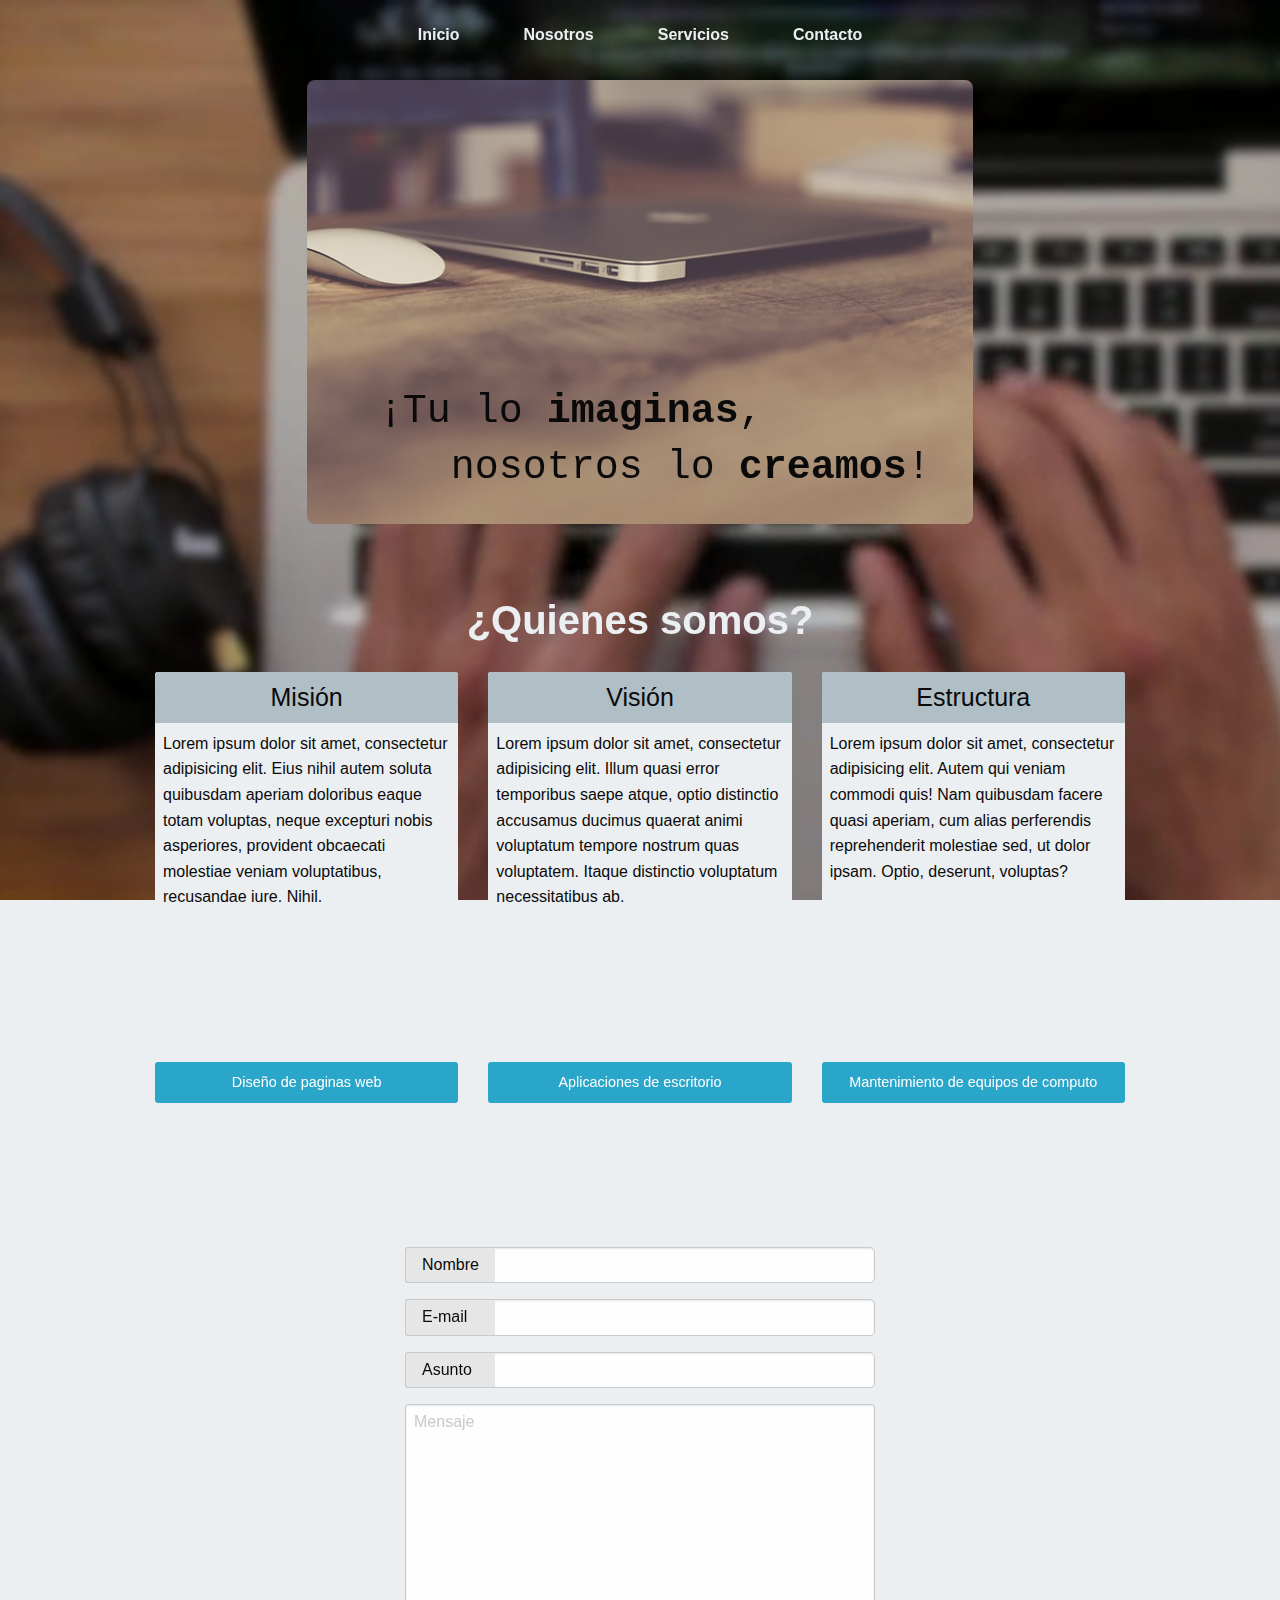
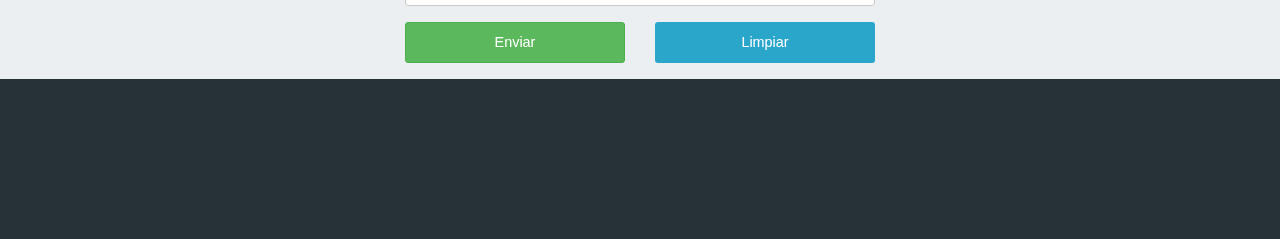
==== index.html @ 0b49b524 "Primer commit" ====
<!DOCTYPE html>
<html class="no-js" lang="en" dir="ltr">

   <head>
      <meta charset="utf-8">
      <meta http-equiv="x-ua-compatible" content="ie=edge">
      <meta name="viewport" content="width=device-width, initial-scale=1.0">

      <title>D'TIC</title>

      <link rel="stylesheet" href="css/foundation.css">
      <link rel="stylesheet" href="css/jquery-ui.css">
      <link rel="stylesheet" href="css/app.css">
   </head>

   <body>
      <div class="off-canvas-wrapper">
         <div class="off-canvas position-left" id="menu-movil" data-off-canvas data-transition="overlap">
            <button class="close-button" type="button" data-close>
               <span aria-hidden="true">&times;</span>
            </button>

            <h4>MENU</h4>

            <ul class="menu vertical" data-magellan>
               <li><a href="#imagen-principal">Inicio</a></li>
               <li><a href="#nosotros">Nosotros</a></li>
               <li><a href="#servicios">Servicios</a></li> 
               <li><a href="#contacto">Contacto</a></li>
            </ul>

            <h4>REDES SOCIALES</h4>

            <h4>DATOS DE CONTACTO</h4>
         </div>

         <div class="off-canvas-content" data-off-canvas-content>
            <div class="title-bar fixed" data-responsive-toggle="menu-desktop" data-hide-for="medium">
               <button class="menu-icon" type="button" data-open="menu-movil"></button>

               <div class="title-bar-title">D'TIC</div>
            </div>

            <video class="show-for-large" playsinline autoplay muted loop>
               <source src="videos/notebook.mp4" type="video/mp4" />
            </video>

            <nav id="menu-desktop" class="row expanded">
               <div class="medium-12">
                  <ul class="menu align-center" data-magellan>
                     <li><a href="#imagen-principal">Inicio</a></li>
                     <li><a href="#nosotros">Nosotros</a></li>
                     <li><a href="#servicios">Servicios</a></li> 
                     <li><a href="#contacto">Contacto</a></li>
                  </ul>
               </div>
            </nav>

            <section>
               <article id="imagen-principal" class="row" data-magellan-target="imagen-principal">
                  <div class="medium-12 large-8 large-offset-2">
                     <img src="imagenes/apple.jpg" width="100%" class="primera-imagen" />

                     <h2 style="margin-top: -3.5em;">
                        <pre>
   ¡Tu lo <b>imaginas</b>,
      nosotros lo <b>creamos</b>!
                        </pre>
                     </h2>
                  </div>
               </article>

               <div class="row" style="margin-top: 2em; margin-bottom: 1em;">
                  <div class="small-12 column text-center">
                     <h2 id="nosotros" class="subtitulo" data-magellan-target="nosotros">
                        ¿Quienes somos?
                     </h2>
                  </div>
               </div>

               <article class="row" data-equalizer>
                  <div class="small-12 medium-4 column">
                     <div class="card" data-equalizer-watch>
                        <div class="card-divider text-center">
                           <h4>Misión</h4>
                        </div>

                        <div class="card-section">
                           <p>
                              Lorem ipsum dolor sit amet, consectetur adipisicing elit. Eius nihil autem soluta quibusdam aperiam doloribus eaque totam voluptas, neque excepturi nobis asperiores, provident obcaecati molestiae veniam voluptatibus, recusandae iure. Nihil.
                           </p>
                        </div>
                     </div>
                  </div>

                  <div class="small-12 medium-4 column">
                     <div class="card" data-equalizer-watch>
                        <div class="card-divider text-center">
                           <h4>Visión</h4>
                        </div>

                        <div class="card-section">
                           <p>
                              Lorem ipsum dolor sit amet, consectetur adipisicing elit. Illum quasi error temporibus saepe atque, optio distinctio accusamus ducimus quaerat animi voluptatum tempore nostrum quas voluptatem. Itaque distinctio voluptatum necessitatibus ab.
                           </p>
                        </div>
                     </div>
                  </div>

                  <div class="small-12 medium-4 column">
                     <div class="card" data-equalizer-watch>
                        <div class="card-divider text-center">
                           <h4>Estructura</h4>
                        </div>

                        <div class="card-section">
                           <p>
                              Lorem ipsum dolor sit amet, consectetur adipisicing elit. Autem qui veniam commodi quis! Nam quibusdam facere quasi aperiam, cum alias perferendis reprehenderit molestiae sed, ut dolor ipsam. Optio, deserunt, voluptas?
                           </p>
                        </div>
                     </div>
                  </div>
               </article>

               <div class="row" style="margin-top: 3em; margin-bottom: 1em;">
                  <div class="small-12 column text-center">
                     <h2 id="servicios" class="subtitulo" data-magellan-target="servicios">
                        Servicios
                     </h2>
                  </div>
               </div>

               <article class="row" data-equalizer>
                  <div class="small-12 show-for-small-only column">
                     <ul class="accordion" data-accordion data-allow-all-closed="true"f>
                        <li class="accordion-item" data-accordion-item>
                           <a class="accordion-title">Diseño de paginas web</a>

                           <div class="accordion-content" data-tab-content>
                              Lorem ipsum dolor sit amet, consectetur adipisicing elit. Non cum incidunt totam placeat consectetur accusantium suscipit laudantium, veritatis, rerum, delectus nostrum velit, consequuntur voluptatem pariatur beatae dolorem at error modi.
                           </div>
                        </li>

                        <li class="accordion-item" data-accordion-item>
                           <a class="accordion-title">Aplicaciones de escritorio</a>

                           <div class="accordion-content" data-tab-content>
                              Lorem ipsum dolor sit amet, consectetur adipisicing elit. Sit ex iusto omnis pariatur veniam perferendis, voluptas, mollitia aut suscipit nisi, facilis nulla voluptatem optio. Pariatur maxime esse repellat officia sapiente!
                           </div>
                        </li>

                        <li class="accordion-item" data-accordion-item>
                           <a class="accordion-title">Mantenimiento de equipos de computo</a>

                           <div class="accordion-content" data-tab-content>
                              Lorem ipsum dolor sit amet, consectetur adipisicing elit. Expedita modi quas itaque tempore distinctio, quam quasi quis facere ratione consequatur laboriosam molestias odit sapiente odio mollitia dicta, sunt at harum.
                           </div>
                        </li>
                     </ul>
                  </div>

                  <div class="medium-4 show-for-medium column">
                     <button class="button info expanded" type="button" data-equalizer-watch data-open="diseno-paginas-web">
                        Diseño de paginas web
                     </button>
                  </div>

                  <div class="medium-4 show-for-medium column">
                     <button class="button info expanded" type="button" data-equalizer-watch data-open="aplicaciones-escritorio">
                        Aplicaciones de escritorio
                     </button>
                  </div>

                  <div class="medium-4 show-for-medium column">
                     <button class="button info expanded" type="button" data-equalizer-watch data-open="mantenimiento-equipos-computo">
                        Mantenimiento de equipos de computo
                     </button>
                  </div>
               </article>

               <div class="reveal" id="diseno-paginas-web" data-reveal data-animation-in="fade-in" data-animation-out="fade-out">
                  <h3>Diseño de paginas web</h3>
                  
                  <p>
                     Lorem ipsum dolor sit amet, consectetur adipisicing elit. Nulla magni amet similique. Cum explicabo inventore id nesciunt quidem laudantium minus tempore error repellendus, magni voluptatibus dignissimos eum consectetur at minima?
                  </p>
                  
                  <button class="close-button" data-close aria-label="Close modal" type="button">
                     <span aria-hidden="true">&times;</span>
                  </button>
               </div>

               <div class="reveal" id="aplicaciones-escritorio" data-reveal data-animation-in="fade-in" data-animation-out="fade-out">
                  <h3>Aplicaciones de escritorio</h3>
                  
                  <p>
                     Lorem ipsum dolor sit amet, consectetur adipisicing elit. Nulla magni amet similique. Cum explicabo inventore id nesciunt quidem laudantium minus tempore error repellendus, magni voluptatibus dignissimos eum consectetur at minima?
                  </p>
                  
                  <button class="close-button" data-close aria-label="Close modal" type="button">
                     <span aria-hidden="true">&times;</span>
                  </button>
               </div>

               <div class="reveal" id="mantenimiento-equipos-computo" data-reveal data-animation-in="fade-in" data-animation-out="fade-out">
                  <h3>Mantenimiento de equipos de computo</h3>
                  
                  <p>
                     Lorem ipsum dolor sit amet, consectetur adipisicing elit. Nulla magni amet similique. Cum explicabo inventore id nesciunt quidem laudantium minus tempore error repellendus, magni voluptatibus dignissimos eum consectetur at minima?
                  </p>
                  
                  <button class="close-button" data-close aria-label="Close modal" type="button">
                     <span aria-hidden="true">&times;</span>
                  </button>
               </div>

               <div class="row" style="margin-top: 3em; margin-bottom: 1em;">
                  <div class="small-12 column text-center">
                     <h2 id="contacto" class="subtitulo" data-magellan-target="contacto">
                        Contacto
                     </h2>
                  </div>
               </div>

               <article class="row">
                  <div class="small-12 medium-8 medium-offset-2 large-6 large-offset-3 column">
                     <form id="formulario-contacto">
                        <div class="input-group">
                           <span class="input-group-label">Nombre</span>
                           <input class="input-group-field" type="text" required="true">
                        </div>

                        <div class="input-group">
                           <span class="input-group-label">E-mail</span>
                           <input class="input-group-field" type="email" required="true">
                        </div>

                        <div class="input-group">
                           <span class="input-group-label">Asunto</span>
                           <input class="input-group-field" type="text" required="true">
                        </div>

                        <textarea cols="30" rows="10" placeholder="Mensaje" style="resize: none;"></textarea>

                        <div class="row">
                           <div class="small-6 column">
                              <button id="enviar" type="submit" class="button btn-success expanded">Enviar</button>
                           </div>

                           <div class="small-6 column">
                              <button id="limpiar" type="button" class="button info expanded">Limpiar</button>
                           </div>
                        </div>
                     </form>
                  </div>
               </article>
            </section>

            <footer class="row expanded show-for-medium">
               <div class="medium-12 column" style="height: 10rem; background-color: #263238;"></div>
            </footer>
         </div>
      </div>

      <script src="js/vendor/jquery.js"></script>
      <script src="js/vendor/what-input.js"></script>
      <script src="js/vendor/foundation.js"></script>
      <script src="js/jquery-ui.js"></script>
      <script src="js/app.js"></script>
   </body>

</html>
---- css/app.css ----
/* Generales */
/********************************/
body {
	background-color: #ECEFF1;
}
/********************************/


/* Video de fondo */
/**********************/
video {
    background-size: cover;
    top: 0;
    right: 0;
    bottom: 0;
    left: 0;
    width: auto;
    height: auto;
    min-height: 100%;
    min-width: 100%;
    position: fixed;
    z-index: -100;
}
/**********************/


/* Barra de navegación responsive */
/******************************/
.title-bar {
	background-color: #263238;
	position: fixed;
	padding: 0.3rem;
	width: 100%;
	z-index: 2;
}

.title-bar-title {
	margin-left: 0.3rem;
}
/******************************/


/* Menu para moviles */
/********************************/
#menu-movil {
	background-color: #607D8B;
	color: #FFFFFF;
}

#menu-movil .close-button {
	color: #FFFFFF;
}

#menu-movil h4 {
	font-weight: bold;
	color: #455A64;
	padding: 1rem 1rem 0 1rem;
}

#menu-movil a {
	text-decoration: none;
	color: #FFFFFF;
}

#menu-movil li {
	color: #ECEFF1;
}

#menu-movil li:hover {
	background-color: #78909C;
}
/********************************/


/* Menu para tablets y desktops */
/*************************************************/
#menu-desktop {
	margin-bottom: 5rem;
}

#menu-desktop li {
	margin: 1rem;
	border-radius: 0.2rem;
	background-color: rgba(96, 125, 139, 0);

	transition: 0.5s;
}

#menu-desktop li:hover {
	background-color: rgba(38, 50, 56, 0.6);
}

#menu-desktop a {
	text-decoration: none;
	color: #ECEFF1;
	font-weight: bold;
}

#menu-desktop > div > ul {
	position: fixed;
}
/*************************************************/

.primera-imagen {
	border-radius: 0.5rem;
}


/* Todos los subtitulos de la pagina */
/*******************/
.subtitulo {
	color: #ECEFF1;
	font-weight: bold;
}
/*******************/


/* Estilos segun el tamaño de la pantalla */
/*****************************************************************/
/* Small only */
@media screen and (max-width: 39.9375em) {}

/* Medium and up */
@media screen and (min-width: 40em) {}

/* Medium only */
@media screen and (min-width: 40em) and (max-width: 63.9375em) {
	#menu-desktop {
		position: fixed;
	}
}

/* Large and up */
@media screen and (min-width: 64em) {
	#imagen-principal {
		margin-top: 3rem;
	}

	.input-group-label {
		position: relative;
	}

	.input-group-field {
		margin-left: -5.6rem;
	}
}

/* Large only */
@media screen and (min-width: 64em) and (max-width: 74.9375em) {}

/* Menor o igual a tablet */
@media screen and (max-width: 1023px) {
	.subtitulo {
		color: #263238;
	}

	.primera-imagen {
		border-radius: 0;
	}

	.card > :last-child {
		background-color: transparent;
	}

	.input-group-label {
		position: absolute;
	}
}
/*****************************************************************/


/* Cards */
/*********************************/
.card {
	border: none;
}

.card-divider {
	background-color: #B0BEC5;
	padding: 0.5rem;
}

.card > :last-child {
	background-color: #ECEFF1;
	padding: 0.5rem;
}
/*********************************/


/* Accordion */
/**********************************/
.accordion-title {
	border: none;
    background-color: #B0BEC5;
    color: #263238;
    padding: 1rem;
    border-bottom: 0.5rem solid #ECEFF1;

    transition: 0.5s;
}

a.accordion-title {
	text-decoration: none;
}

.accordion-title:hover {
	color: #263238;
	background-color: #90A4AE;
}

.accordion-title:focus,
.accordion-title:active {
	color: #263238;
	background-color: #B0BEC5;
}

.accordion-content {
	background-color: #ECEFF1;
	border: none;
	padding: 0.5rem;
}
/**********************************/

/* Formulario de contacto */
/*******************************/
.input-group-label {
	border-radius: 5px;
	width: 5.6rem;
	padding: 0.32rem 1rem;
}

.input-group-field {
	border-radius: 5px;
}

.btn-success {
    color: #fff;
    background-color: #5cb85c;
    border-color: #4cae4c;
}

.btn-success:hover {
    color: #fff;
    background-color: #449d44;
    border-color: #398439;
}
/*******************************/
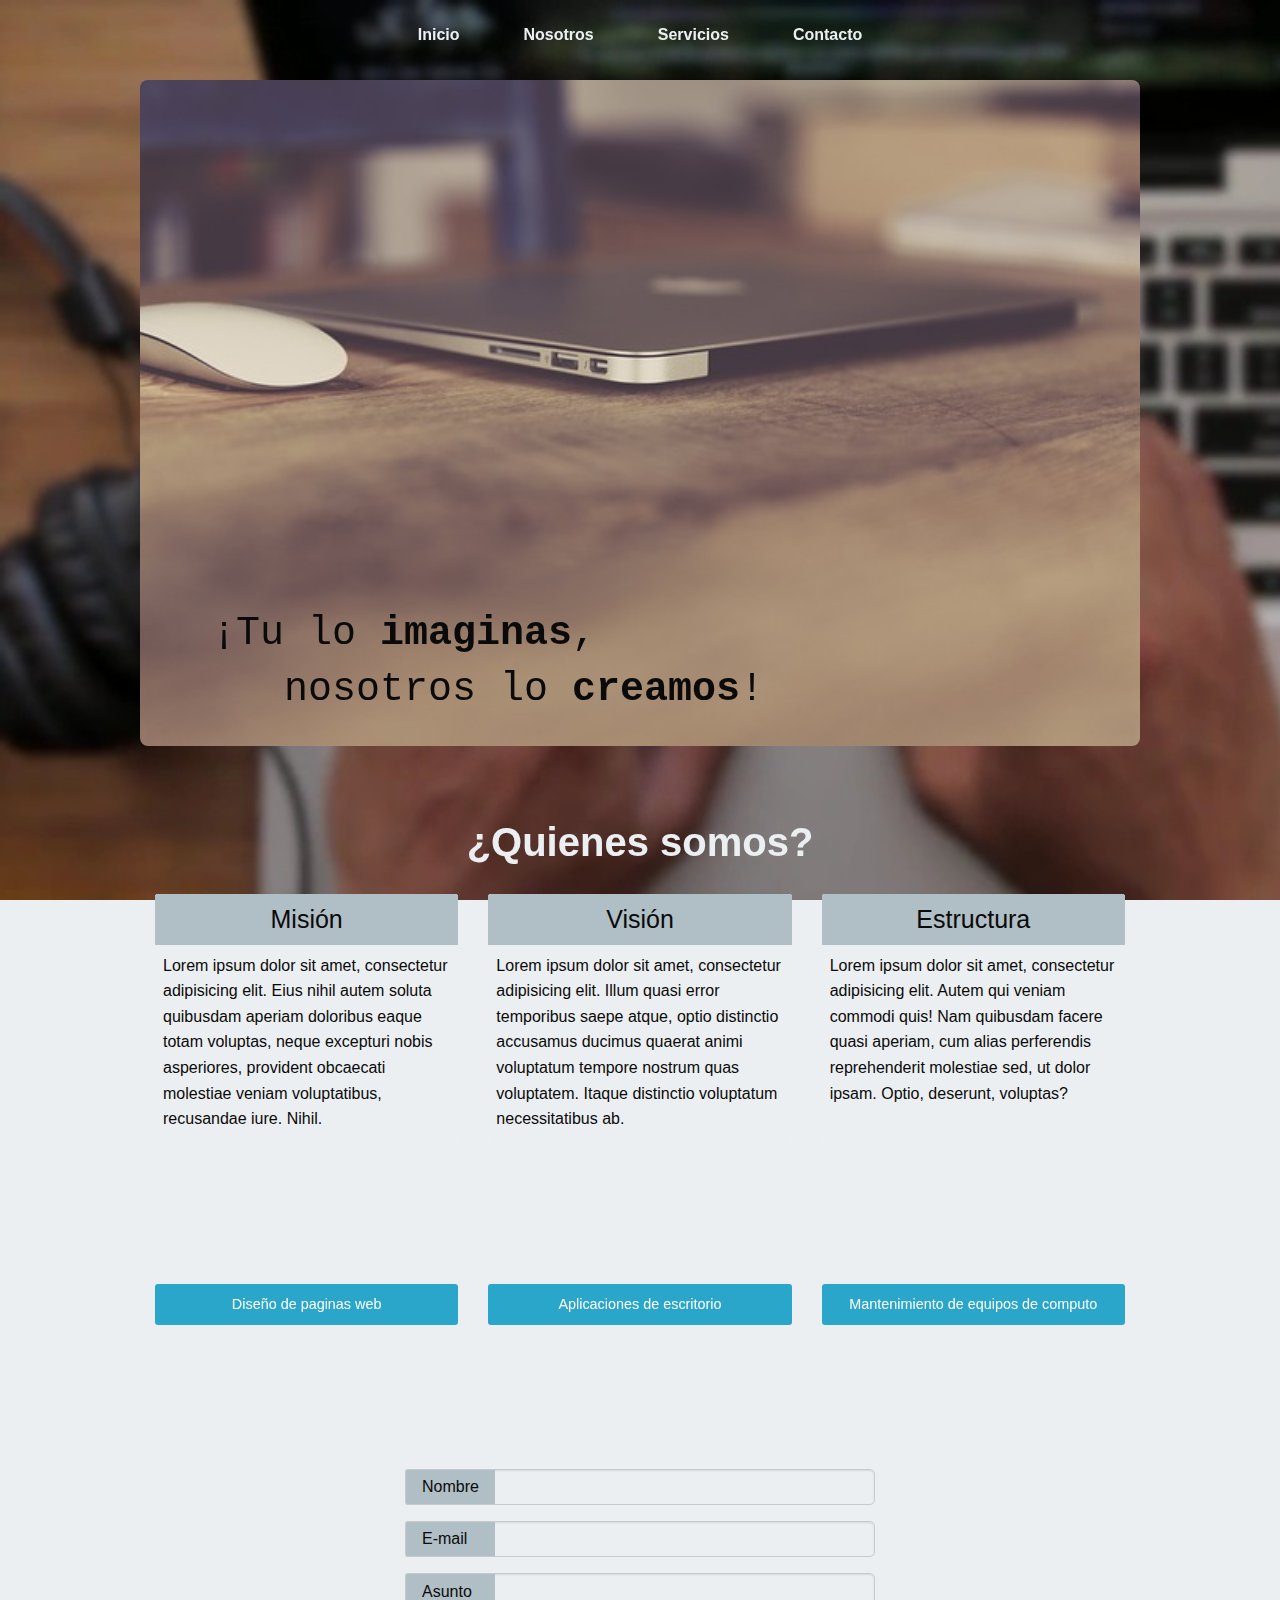
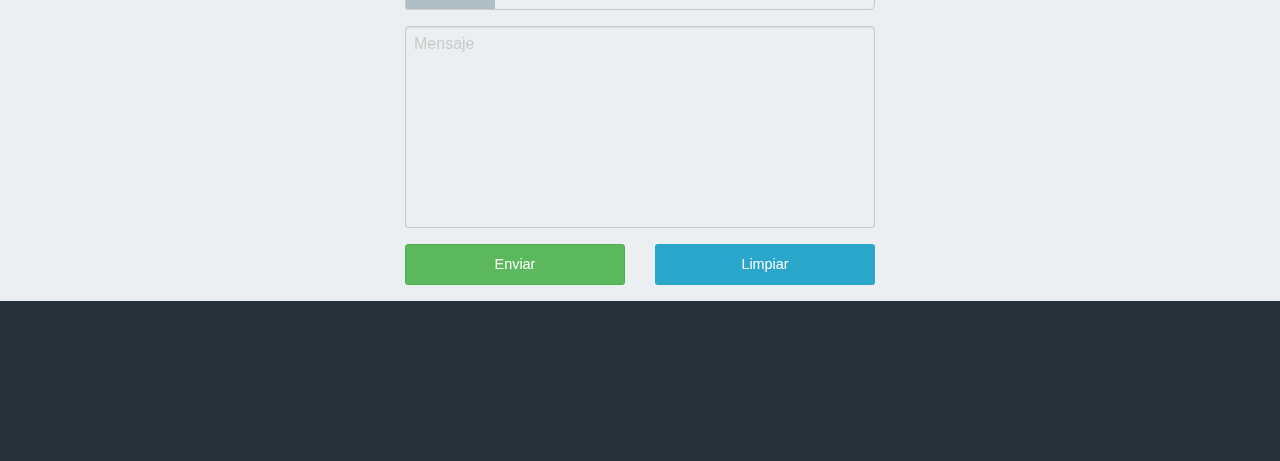
==== commit d85595cc: "Modificacion imagen principal" ====
--- a/index.html
+++ b/index.html
@@ -58,7 +58,7 @@
 
             <section>
                <article id="imagen-principal" class="row" data-magellan-target="imagen-principal">
-                  <div class="medium-12 large-8 large-offset-2">
+                  <div class="medium-12">
                      <img src="imagenes/apple.jpg" width="100%" class="primera-imagen" />
 
                      <h2 style="margin-top: -3.5em;">
--- a/css/app.css
+++ b/css/app.css
@@ -31,7 +31,6 @@
 	position: fixed;
 	padding: 0.3rem;
 	width: 100%;
-	z-index: 2;
 }
 
 .title-bar-title {
@@ -142,6 +141,11 @@
 
 	.input-group-field {
 		margin-left: -5.6rem;
+		background-color: #ECEFF1;
+	}
+
+	textarea {
+		background-color: #ECEFF1;
 	}
 }
 
@@ -227,6 +231,7 @@
 	border-radius: 5px;
 	width: 5.6rem;
 	padding: 0.32rem 1rem;
+	background-color: #B0BEC5;
 }
 
 .input-group-field {
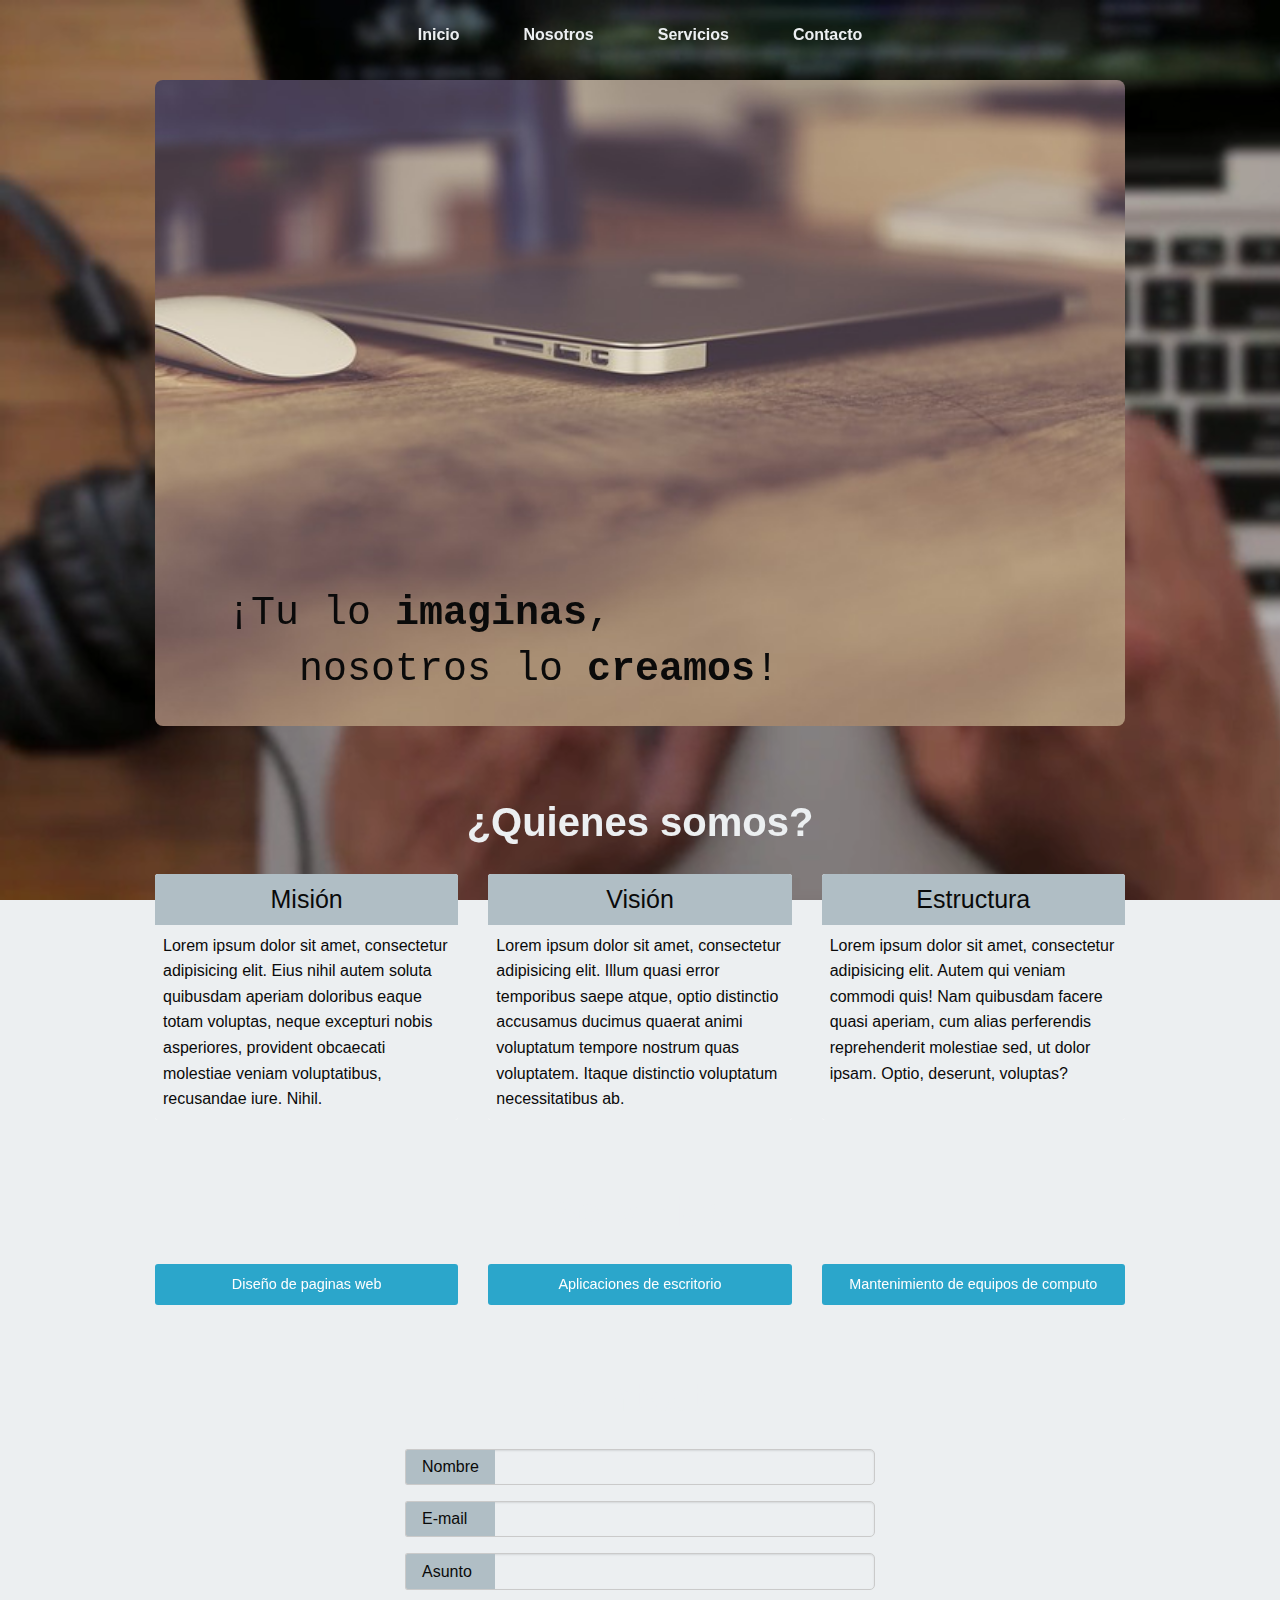
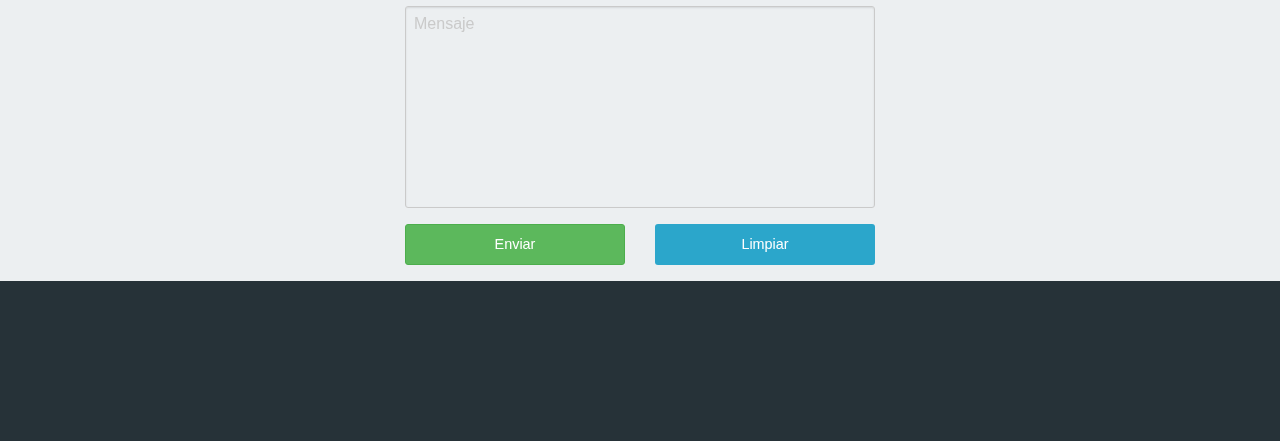
==== commit fe592be8: "segunda modificacion imagen principal" ====
--- a/index.html
+++ b/index.html
@@ -58,7 +58,7 @@
 
             <section>
                <article id="imagen-principal" class="row" data-magellan-target="imagen-principal">
-                  <div class="medium-12">
+                  <div class="medium-12 column">
                      <img src="imagenes/apple.jpg" width="100%" class="primera-imagen" />
 
                      <h2 style="margin-top: -3.5em;">
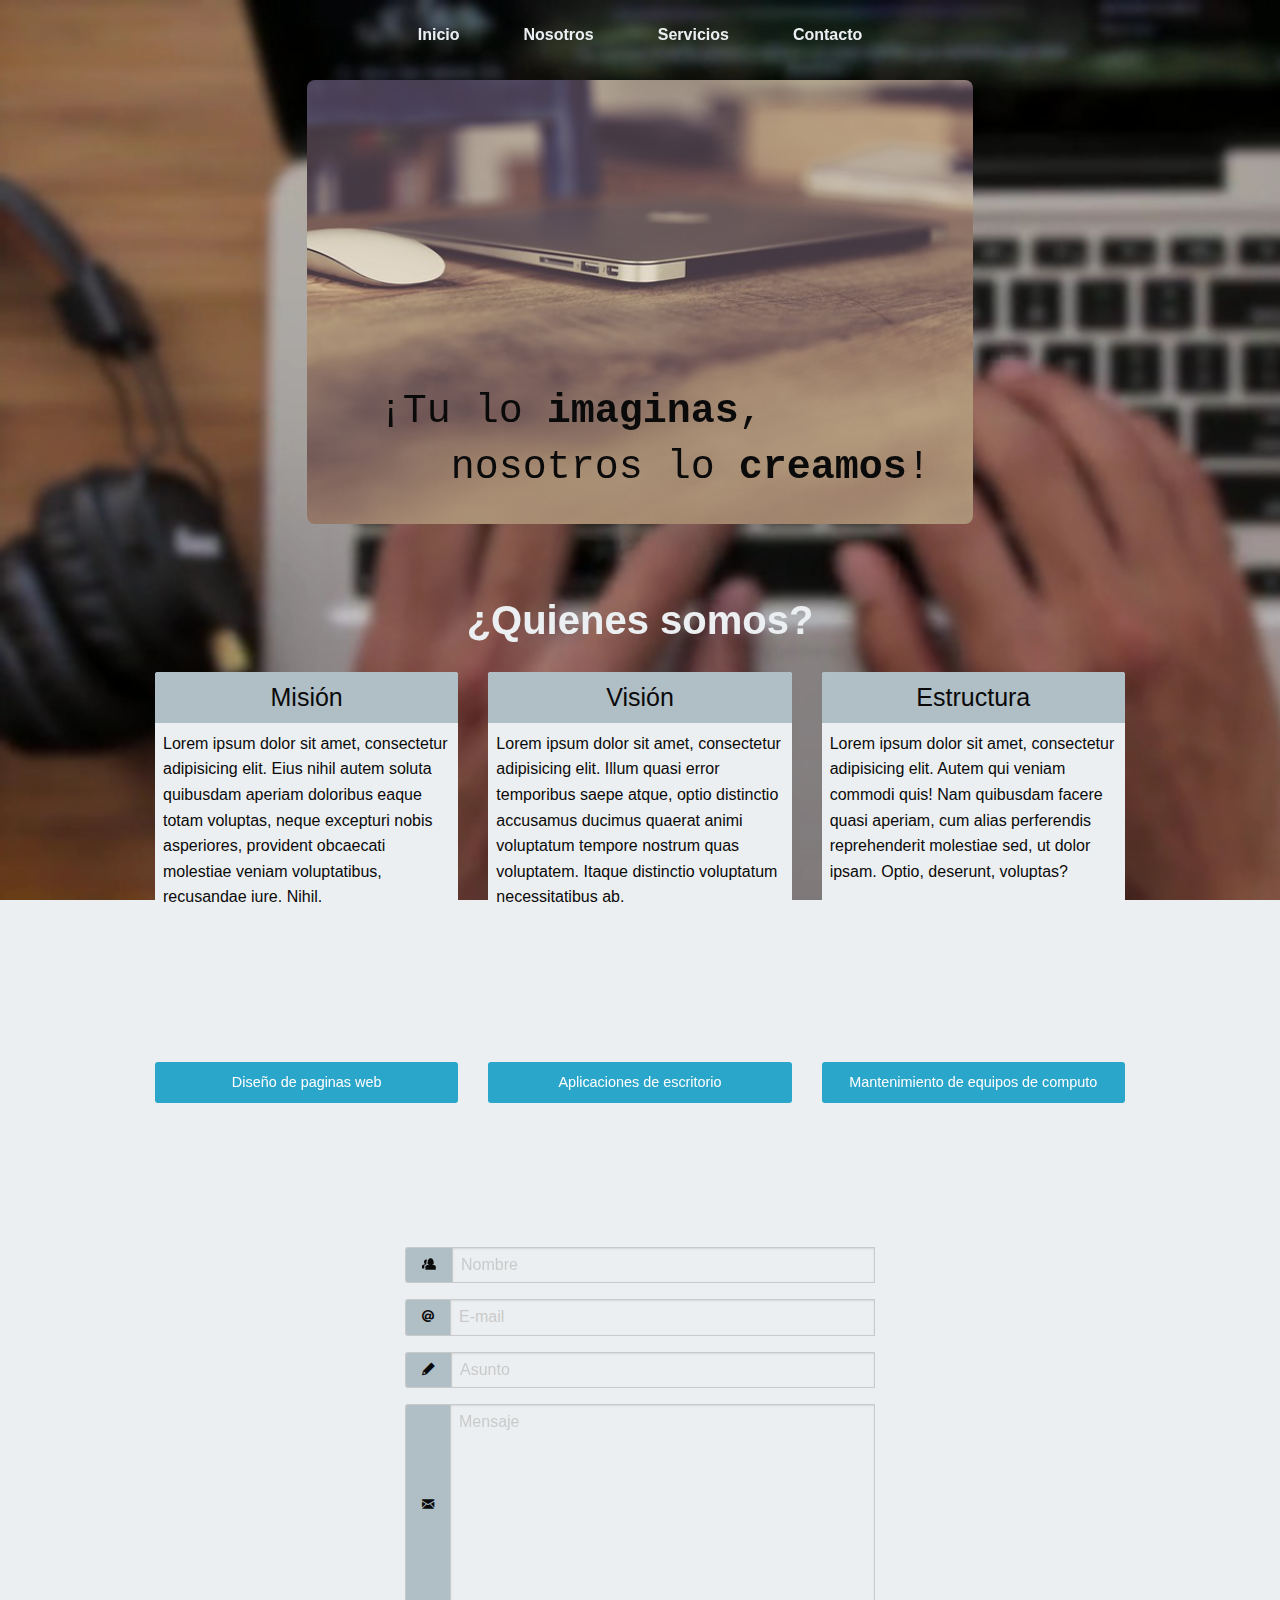
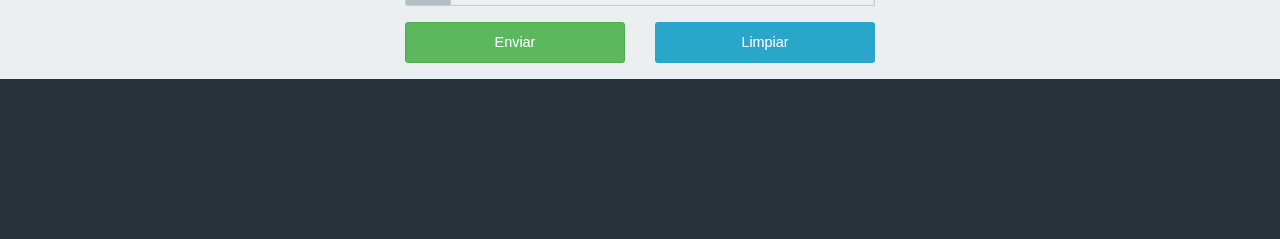
==== commit d4f90d82: "Modificacion formulario contacto" ====
--- a/index.html
+++ b/index.html
@@ -11,6 +11,7 @@
       <link rel="stylesheet" href="css/foundation.css">
       <link rel="stylesheet" href="css/jquery-ui.css">
       <link rel="stylesheet" href="css/app.css">
+      <link rel="stylesheet" href="foundation-icons/foundation-icons.css">
    </head>
 
    <body>
@@ -58,7 +59,7 @@
 
             <section>
                <article id="imagen-principal" class="row" data-magellan-target="imagen-principal">
-                  <div class="medium-12 column">
+                  <div class="medium-12 large-8 large-offset-2">
                      <img src="imagenes/apple.jpg" width="100%" class="primera-imagen" />
 
                      <h2 style="margin-top: -3.5em;">
@@ -225,6 +226,7 @@
                <article class="row">
                   <div class="small-12 medium-8 medium-offset-2 large-6 large-offset-3 column">
                      <form id="formulario-contacto">
+                        <!--
                         <div class="input-group">
                            <span class="input-group-label">Nombre</span>
                            <input class="input-group-field" type="text" required="true">
@@ -241,6 +243,41 @@
                         </div>
 
                         <textarea cols="30" rows="10" placeholder="Mensaje" style="resize: none;"></textarea>
+                        -->
+
+                        <div class="input-group">
+                           <span class="input-group-label">
+                              <i class="fi-torsos-female-male"></i>
+                           </span>
+                           <input class="input-group-field" type="text" placeholder="Nombre" required="true">
+                        </div>
+
+                        <div class="input-group">
+                           <span class="input-group-label">
+                              <i class="fi-at-sign"></i>
+                           </span>
+                           <input class="input-group-field" type="email" placeholder="E-mail" required="true">
+                        </div>
+
+                        <div class="input-group">
+                           <span class="input-group-label">
+                              <i class="fi-pencil"></i>
+                           </span>
+                           <input class="input-group-field" type="text" placeholder="Asunto" required="true">
+                        </div>
+
+                        <div class="input-group">
+                           <span class="input-group-label">
+                              <i class="fi-mail"></i>
+                           </span>
+                           <textarea
+                              cols="30"
+                              rows="10"
+                              class="input-group-field"
+                              placeholder="Mensaje"
+                              required="true"
+                              style="resize: none;"></textarea>
+                        </div>
 
                         <div class="row">
                            <div class="small-6 column">
--- a/css/app.css
+++ b/css/app.css
@@ -31,6 +31,7 @@
 	position: fixed;
 	padding: 0.3rem;
 	width: 100%;
+	z-index: 100;
 }
 
 .title-bar-title {
@@ -75,6 +76,7 @@
 /*************************************************/
 #menu-desktop {
 	margin-bottom: 5rem;
+	z-index: 100;
 }
 
 #menu-desktop li {
@@ -135,16 +137,7 @@
 		margin-top: 3rem;
 	}
 
-	.input-group-label {
-		position: relative;
-	}
-
 	.input-group-field {
-		margin-left: -5.6rem;
-		background-color: #ECEFF1;
-	}
-
-	textarea {
 		background-color: #ECEFF1;
 	}
 }
@@ -164,10 +157,6 @@
 
 	.card > :last-child {
 		background-color: transparent;
-	}
-
-	.input-group-label {
-		position: absolute;
 	}
 }
 /*****************************************************************/
@@ -228,14 +217,7 @@
 /* Formulario de contacto */
 /*******************************/
 .input-group-label {
-	border-radius: 5px;
-	width: 5.6rem;
-	padding: 0.32rem 1rem;
 	background-color: #B0BEC5;
-}
-
-.input-group-field {
-	border-radius: 5px;
 }
 
 .btn-success {
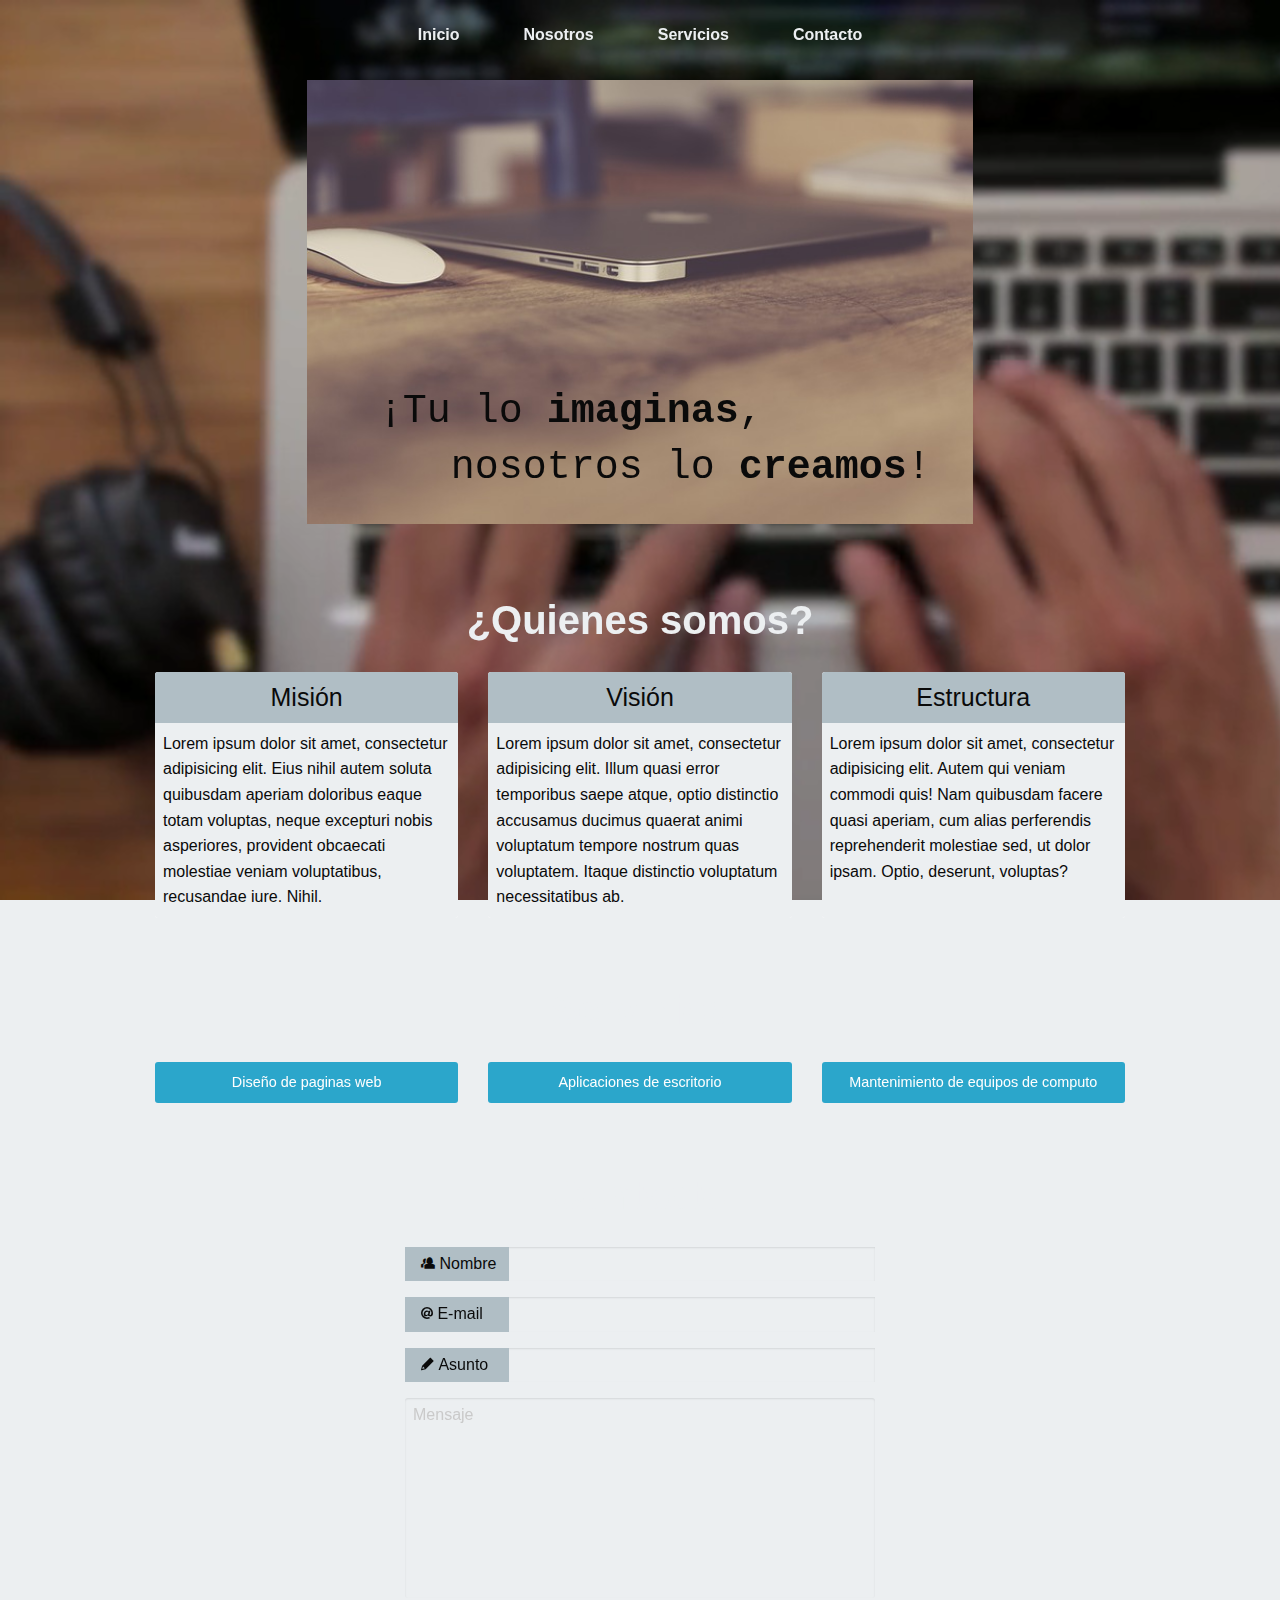
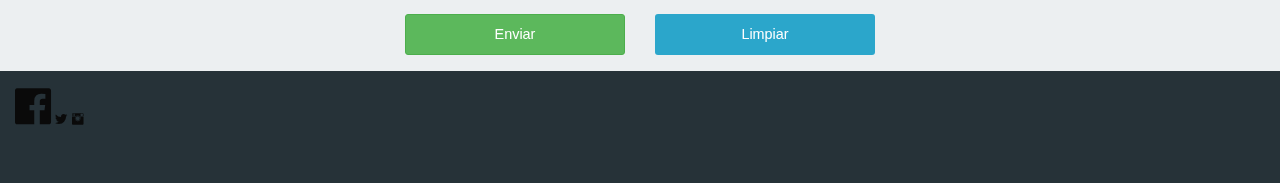
==== commit 71c25134: "Animaciones del formulario" ====
--- a/index.html
+++ b/index.html
@@ -226,25 +226,30 @@
                <article class="row">
                   <div class="small-12 medium-8 medium-offset-2 large-6 large-offset-3 column">
                      <form id="formulario-contacto">
+                        <div class="input-group">
+                           <span class="input-group-label">
+                              <i class="fi-torsos-female-male"></i>&nbsp;Nombre
+                           </span>
+                           <input class="input-group-field" type="text" required="true">
+                        </div>
+
+                        <div class="input-group">
+                           <span class="input-group-label">
+                              <i class="fi-at-sign"></i>&nbsp;E-mail
+                           </span>
+                           <input class="input-group-field" type="email" required="true">
+                        </div>
+
+                        <div class="input-group">
+                           <span class="input-group-label">
+                              <i class="fi-pencil"></i>&nbsp;Asunto
+                           </span>
+                           <input class="input-group-field" type="text" required="true">
+                        </div>
+                        
+                        <textarea cols="30" rows="10" placeholder="Mensaje" style="resize: none;"></textarea>
+                        
                         <!--
-                        <div class="input-group">
-                           <span class="input-group-label">Nombre</span>
-                           <input class="input-group-field" type="text" required="true">
-                        </div>
-
-                        <div class="input-group">
-                           <span class="input-group-label">E-mail</span>
-                           <input class="input-group-field" type="email" required="true">
-                        </div>
-
-                        <div class="input-group">
-                           <span class="input-group-label">Asunto</span>
-                           <input class="input-group-field" type="text" required="true">
-                        </div>
-
-                        <textarea cols="30" rows="10" placeholder="Mensaje" style="resize: none;"></textarea>
-                        -->
-
                         <div class="input-group">
                            <span class="input-group-label">
                               <i class="fi-torsos-female-male"></i>
@@ -278,6 +283,7 @@
                               required="true"
                               style="resize: none;"></textarea>
                         </div>
+                        -->
 
                         <div class="row">
                            <div class="small-6 column">
@@ -294,7 +300,19 @@
             </section>
 
             <footer class="row expanded show-for-medium">
-               <div class="medium-12 column" style="height: 10rem; background-color: #263238;"></div>
+               <div class="medium-12 column" style="height: 7rem; background-color: #263238;">
+                  <div class="row">
+                     <div class="medium-3 medium-centered large-centered column align-center">
+                        <i class="fi-social-facebook" style="font-size: 50px;"></i>
+                        <i class="fi-social-twitter"></i>
+                        <i class="fi-social-instagram"></i>
+                     </div>
+
+                     <div class="medium-12 column">
+                        
+                     </div>
+                  </div>
+               </div>
             </footer>
          </div>
       </div>
--- a/css/app.css
+++ b/css/app.css
@@ -76,7 +76,6 @@
 /*************************************************/
 #menu-desktop {
 	margin-bottom: 5rem;
-	z-index: 100;
 }
 
 #menu-desktop li {
@@ -99,8 +98,9 @@
 
 #menu-desktop > div > ul {
 	position: fixed;
-}
-/*************************************************/
+	z-index: 1;
+}
+/************************************************
 
 .primera-imagen {
 	border-radius: 0.5rem;
@@ -139,6 +139,11 @@
 
 	.input-group-field {
 		background-color: #ECEFF1;
+		margin-left: -6.5rem;
+	}
+
+	textarea {
+		background-color: #ECEFF1;
 	}
 }
 
@@ -158,6 +163,14 @@
 	.card > :last-child {
 		background-color: transparent;
 	}
+
+	.input-group-label {
+		z-index: -1;
+	}
+
+	textarea {
+		background-color: #FFFFFF;
+	}
 }
 /*****************************************************************/
 
@@ -217,7 +230,21 @@
 /* Formulario de contacto */
 /*******************************/
 .input-group-label {
+	position: relative;
 	background-color: #B0BEC5;
+	width: 6.5rem;
+}
+
+.input-group > :first-child {
+    border-radius: 0;
+}
+
+textarea,
+textarea:focus,
+.input-group-label,
+.input-group-field,
+.input-group-field:focus {
+	border: none;
 }
 
 .btn-success {
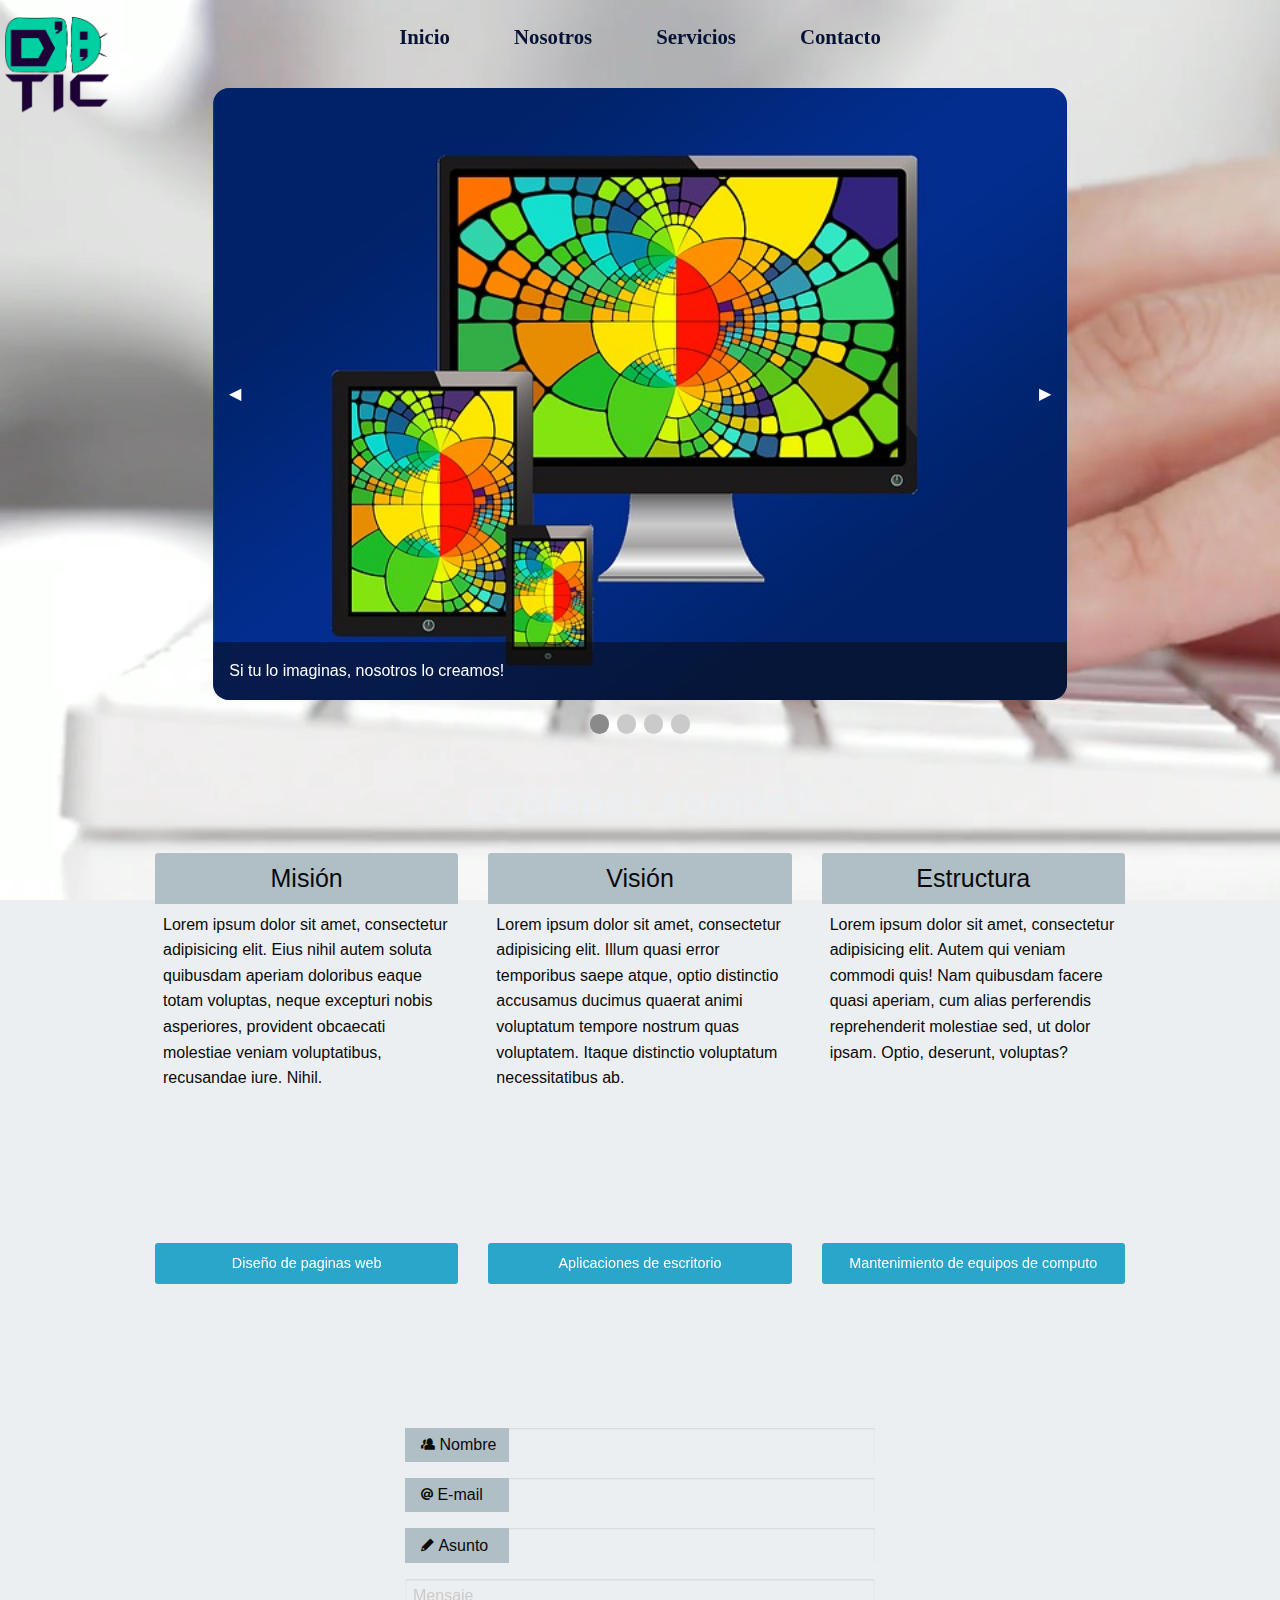
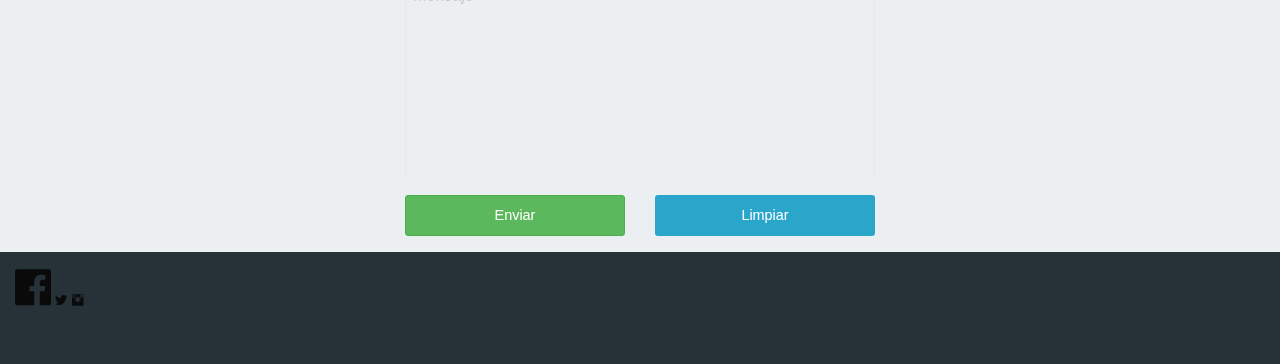
==== commit 7392c1ba: "Cambios" ====
--- a/index.html
+++ b/index.html
@@ -36,6 +36,12 @@
          </div>
 
          <div class="off-canvas-content" data-off-canvas-content>
+            <img src="imagenes/logo.png" class="logo_dtic">
+
+            <div>
+               <h1 class="logo_dtic_codigo"></h1>
+            </div>
+
             <div class="title-bar fixed" data-responsive-toggle="menu-desktop" data-hide-for="medium">
                <button class="menu-icon" type="button" data-open="menu-movil"></button>
 
@@ -43,7 +49,7 @@
             </div>
 
             <video class="show-for-large" playsinline autoplay muted loop>
-               <source src="videos/notebook.mp4" type="video/mp4" />
+               <source src="videos/fondo.mp4" type="video/mp4" />
             </video>
 
             <nav id="menu-desktop" class="row expanded">
@@ -58,18 +64,53 @@
             </nav>
 
             <section>
-               <article id="imagen-principal" class="row" data-magellan-target="imagen-principal">
-                  <div class="medium-12 large-8 large-offset-2">
-                     <img src="imagenes/apple.jpg" width="100%" class="primera-imagen" />
-
-                     <h2 style="margin-top: -3.5em;">
-                        <pre>
-   ¡Tu lo <b>imaginas</b>,
-      nosotros lo <b>creamos</b>!
-                        </pre>
-                     </h2>
-                  </div>
-               </article>
+               <div
+                  class="orbit medium-12 large-8 large-offset-2"
+                  role="region"
+                  aria-label="Favorite Space Pictures"
+                  data-orbit
+                  data-options="animInFromLeft:fade-in; animInFromRight:fade-in; animOutToLeft:fade-out; animOutToRight:fade-out">
+                  
+                  <ul class="orbit-container">
+                     <button class="orbit-previous">
+                        <span class="show-for-sr">Previous Slide</span>&#9664;&#xFE0E;
+                     </button>
+
+                     <button class="orbit-next">
+                        <span class="show-for-sr">Next Slide</span>&#9654;&#xFE0E;
+                     </button>
+
+                     <li class="is-active orbit-slide">
+                        <img class="orbit-image" src="imagenes/imagen_1.jpg" alt="Space">
+                        <figcaption class="orbit-caption">Si tu lo imaginas, nosotros lo creamos!</figcaption>
+                     </li>
+
+                     <li class="orbit-slide">
+                        <img class="orbit-image" src="imagenes/imagen_2.jpg" alt="Space">
+                        <figcaption class="orbit-caption">...</figcaption>
+                     </li>
+
+                     <li class="orbit-slide">
+                        <img class="orbit-image" src="imagenes/imagen_3.jpg" alt="Space">
+                        <figcaption class="orbit-caption">...</figcaption>
+                     </li>
+
+                     <li class="orbit-slide">
+                        <img class="orbit-image" src="imagenes/imagen_4.jpg" alt="Space">
+                        <figcaption class="orbit-caption">...</figcaption>
+                     </li>
+                  </ul>
+                  <nav class="orbit-bullets">
+                     <button class="is-active" data-slide="0">
+                        <span class="show-for-sr">First slide details.</span>
+                        <span class="show-for-sr">Current Slide</span>
+                     </button>
+
+                     <button data-slide="1"><span class="show-for-sr">Second slide details.</span></button>
+                     <button data-slide="2"><span class="show-for-sr">Third slide details.</span></button>
+                     <button data-slide="3"><span class="show-for-sr">Fourth slide details.</span></button>
+                  </nav>
+               </div>
 
                <div class="row" style="margin-top: 2em; margin-bottom: 1em;">
                   <div class="small-12 column text-center">
@@ -249,42 +290,6 @@
                         
                         <textarea cols="30" rows="10" placeholder="Mensaje" style="resize: none;"></textarea>
                         
-                        <!--
-                        <div class="input-group">
-                           <span class="input-group-label">
-                              <i class="fi-torsos-female-male"></i>
-                           </span>
-                           <input class="input-group-field" type="text" placeholder="Nombre" required="true">
-                        </div>
-
-                        <div class="input-group">
-                           <span class="input-group-label">
-                              <i class="fi-at-sign"></i>
-                           </span>
-                           <input class="input-group-field" type="email" placeholder="E-mail" required="true">
-                        </div>
-
-                        <div class="input-group">
-                           <span class="input-group-label">
-                              <i class="fi-pencil"></i>
-                           </span>
-                           <input class="input-group-field" type="text" placeholder="Asunto" required="true">
-                        </div>
-
-                        <div class="input-group">
-                           <span class="input-group-label">
-                              <i class="fi-mail"></i>
-                           </span>
-                           <textarea
-                              cols="30"
-                              rows="10"
-                              class="input-group-field"
-                              placeholder="Mensaje"
-                              required="true"
-                              style="resize: none;"></textarea>
-                        </div>
-                        -->
-
                         <div class="row">
                            <div class="small-6 column">
                               <button id="enviar" type="submit" class="button btn-success expanded">Enviar</button>
--- a/css/app.css
+++ b/css/app.css
@@ -4,6 +4,23 @@
 	background-color: #ECEFF1;
 }
 /********************************/
+
+
+/* Logo */
+.logo_dtic {
+	position: fixed;
+	max-width: 6.5em;
+    margin-left: 0.3em;
+}
+
+
+.orbit-image {
+	border-radius: 1em;
+}
+
+.orbit-caption {
+	border-radius: 0 0 1em 1em;
+}
 
 
 /* Video de fondo */
@@ -31,7 +48,7 @@
 	position: fixed;
 	padding: 0.3rem;
 	width: 100%;
-	z-index: 100;
+	z-index: 1;
 }
 
 .title-bar-title {
@@ -92,19 +109,18 @@
 
 #menu-desktop a {
 	text-decoration: none;
-	color: #ECEFF1;
-	font-weight: bold;
+    color: #061336;
+    font-weight: bold;
+    font-family: "Comic Sans MS";
+    font-size: 1.3em;
 }
 
 #menu-desktop > div > ul {
 	position: fixed;
 	z-index: 1;
+	margin-top: -0.5em;
 }
 /************************************************
-
-.primera-imagen {
-	border-radius: 0.5rem;
-}
 
 
 /* Todos los subtitulos de la pagina */
@@ -233,6 +249,7 @@
 	position: relative;
 	background-color: #B0BEC5;
 	width: 6.5rem;
+	align-content: center;
 }
 
 .input-group > :first-child {
